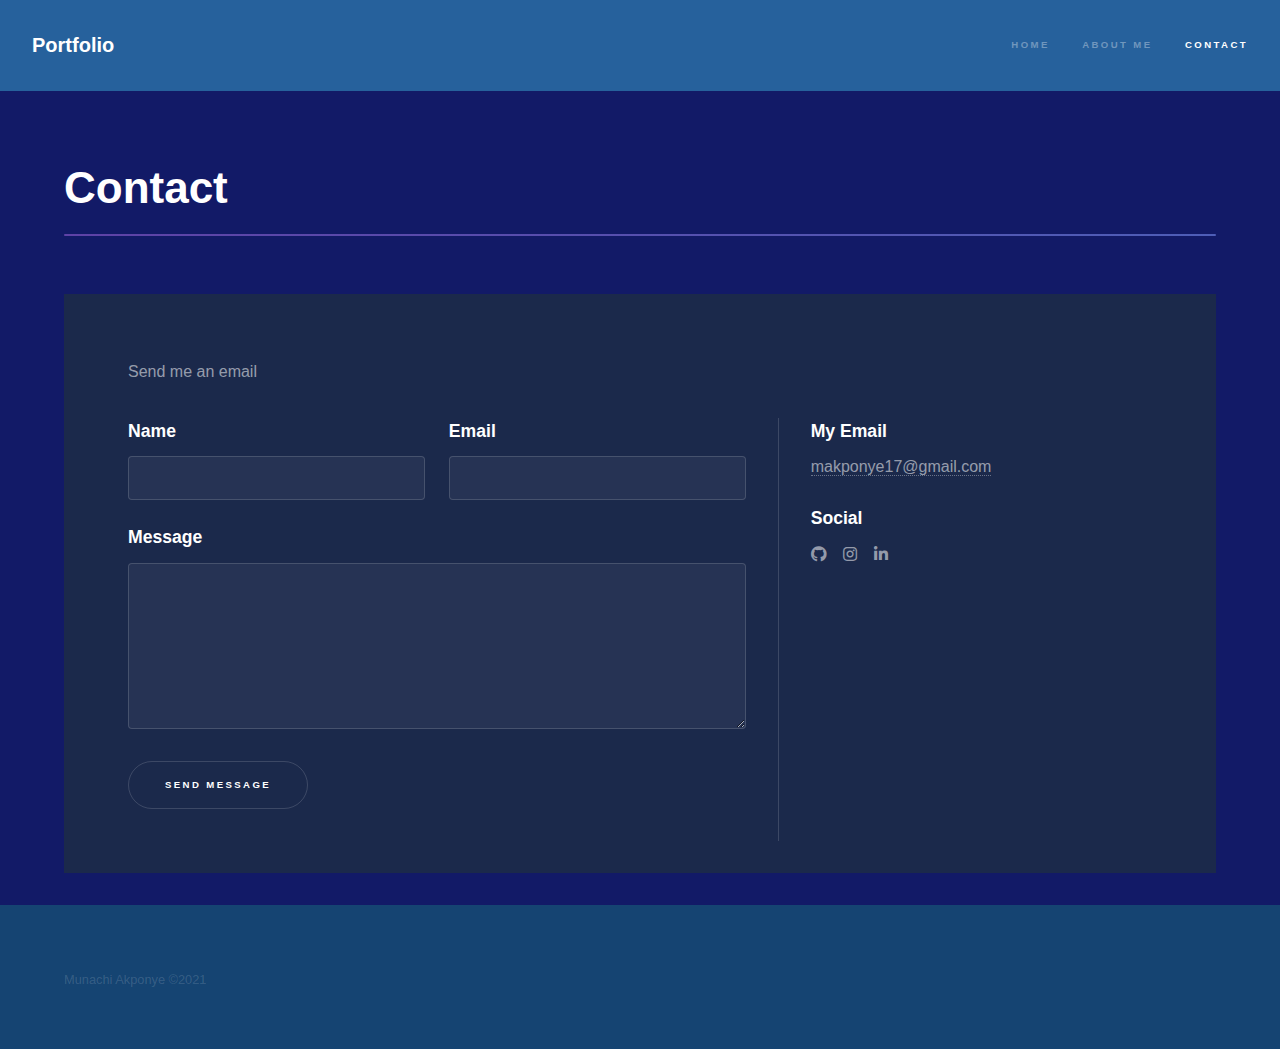
==== docs/elements.html @ e8936834 "Add files via upload" ====
<!DOCTYPE HTML>
<html>
	<head>
		<title>Contact</title>
		<meta charset="utf-8" />
		<meta name="viewport" content="width=device-width, initial-scale=1, user-scalable=no" />
		<link rel="stylesheet" href="assets/css/main.css" />
		<noscript><link rel="stylesheet" href="assets/css/noscript.css" /></noscript>
	</head>
	<body class="is-preload">

		<!-- Header -->
			<header id="header">
				<a href="index.html" class="title">Portfolio</a>
				<nav>
					<ul>
						<li><a href="index.html">Home</a></li>
						<li><a href="generic.html">About Me</a></li>
						<li><a href="elements.html"  class="active">Contact</a></li>
					</ul>
				</nav>
			</header>

		<!-- Wrapper -->
			<div id="wrapper">

				<!-- Main -->
					<section id="main" class="wrapper">
						<div class="inner">
							<h1 class="major">Contact</h1>

							<section id="three" class="wrapper style1 fade-up">
								<div class="inner">
									<p>Send me an email</p>
									<div class="split style1">
										<section>
											<form method="POST" action="https://formspree.io/f/myylwggd">
												<div class="fields">
													<div class="field half">
														<label for="name">Name</label>
														<input type="text" name="user_name" id="name" />
													</div>
													<div class="field half">
														<label for="email">Email</label>
														<input type="email" name="_replyto" id="email" />
													</div>
													<div class="field">
														<label for="message">Message</label>
														<textarea name="message" id="message" rows="5"></textarea>
													</div>
												</div>
												<ul class="actions">
													<li><a href="" class="button submit">Send Message</a></li>
												</ul>
												<input type="hidden" name="_next" value="/thank-you" />
											</form>
										</section>
										<section>
											<ul class="contact">
												<li>
													<h3>My Email</h3>
													<a href="mailto:makponye17@gmail.com">makponye17@gmail.com</a>
												</li>
												<li>
													<h3>Social</h3>
													<ul class="icons">
														<li><a href="https://github.com/Munachobizness" class="icon brands fa-github"><span class="label">GitHub</span></a></li>
														<li><a href="https://www.instagram.com/munachobizness/" class="icon brands fa-instagram"><span class="label">Instagram</span></a></li>
														<li><a href="https://www.linkedin.com/in/munachi-akponye/" class="icon brands fa-linkedin-in"><span class="label">LinkedIn</span></a></li>
													</ul>
												</li>
											</ul>
										</section>
									</div>
								</div>
							</section>
						</div>
					</section>

			</div>

		<!-- Footer -->
			<footer id="footer" class="wrapper alt">
				<div class="inner">
					<ul class="menu">
						<li>Munachi Akponye &copy;2021</li>
					</ul>
				</div>
			</footer>

		<!-- Scripts -->
			<script src="assets/js/jquery.min.js"></script>
			<script src="assets/js/jquery.scrollex.min.js"></script>
			<script src="assets/js/jquery.scrolly.min.js"></script>
			<script src="assets/js/browser.min.js"></script>
			<script src="assets/js/breakpoints.min.js"></script>
			<script src="assets/js/util.js"></script>
			<script src="assets/js/main.js"></script>

	</body>
</html>
---- docs/assets/css/main.css ----
@import url(fontawesome-all.min.css);


html, body, div, span, applet, object,
iframe, h1, h2, h3, h4, h5, h6, p, blockquote,
pre, a, abbr, acronym, address, big, cite,
code, del, dfn, em, img, ins, kbd, q, s, samp,
small, strike, strong, sub, sup, tt, var, b,
u, i, center, dl, dt, dd, ol, ul, li, fieldset,
form, label, legend, table, caption, tbody,
tfoot, thead, tr, th, td, article, aside,
canvas, details, embed, figure, figcaption,
footer, header, hgroup, menu, nav, output, ruby,
section, summary, time, mark, audio, video {
	margin: 0;
	padding: 0;
	border: 0;
	font-size: 100%;
	font: inherit;
	vertical-align: baseline;}

article, aside, details, figcaption, figure,
footer, header, hgroup, menu, nav, section {
	display: block;}

body {
	line-height: 1;
}

ol, ul {
	list-style: none;
}

blockquote, q {
	quotes: none;
}

	blockquote:before, blockquote:after, q:before, q:after {
		content: '';
		content: none;
	}

table {
	border-collapse: collapse;
	border-spacing: 0;
}

body {
	-webkit-text-size-adjust: none;
}

mark {
	background-color: transparent;
	color: inherit;
}

input::-moz-focus-inner {
	border: 0;
	padding: 0;
}

input, select, textarea {
	-moz-appearance: none;
	-webkit-appearance: none;
	-ms-appearance: none;
	appearance: none;
}

/* Basic */

	@-ms-viewport {
		width: device-width;
	}

	body {
		-ms-overflow-style: scrollbar;
	}

	@media screen and (max-width: 480px) {

		html, body {
			min-width: 320px;
		}

	}

	html {
		box-sizing: border-box;
	}

	*, *:before, *:after {
		box-sizing: inherit;
	}

	body {
		background: #121a67;
	}

		body.is-preload *, body.is-preload *:before, body.is-preload *:after {
			-moz-animation: none !important;
			-webkit-animation: none !important;
			-ms-animation: none !important;
			animation: none !important;
			-moz-transition: none !important;
			-webkit-transition: none !important;
			-ms-transition: none !important;
			transition: none !important;
		}

/* Type */

	body, input, select, textarea {
		color: rgba(255, 255, 255, 0.55);
		font-family: Arial, Helvetica, sans-serif;
		font-size: 16.5pt;
		font-weight: normal;
		line-height: 1.75;
	}

		@media screen and (max-width: 1680px) {

			body, input, select, textarea {
				font-size: 13pt;
			}

		}

		@media screen and (max-width: 1280px) {

			body, input, select, textarea {
				font-size: 12pt;
			}

		}

		@media screen and (max-width: 360px) {

			body, input, select, textarea {
				font-size: 11pt;
			}

		}

	a {
		-moz-transition: color 0.2s ease, border-bottom-color 0.2s ease;
		-webkit-transition: color 0.2s ease, border-bottom-color 0.2s ease;
		-ms-transition: color 0.2s ease, border-bottom-color 0.2s ease;
		transition: color 0.2s ease, border-bottom-color 0.2s ease;
		border-bottom: dotted 1px rgba(255, 255, 255, 0.35);
		color: inherit;
		text-decoration: none;
	}

		a:hover {
			border-bottom-color: transparent;
			color: #ffffff;
		}

	strong, b {
		color: #ffffff;
		font-weight: bold;
	}

	em, i {
		font-style: italic;
	}

	p {
		margin: 0 0 2em 0;
	}

	h1, h2, h3, h4, h5, h6 {
		color: #ffffff;
		font-weight: bold;
		line-height: 1.5;
		margin: 0 0 0.5em 0;
	}

		h1 a, h2 a, h3 a, h4 a, h5 a, h6 a {
			color: inherit;
			text-decoration: none;
		}

	h1 {
		font-size: 2.75em;
	}

		h1.major {
			margin: 0 0 1.3em 0;
			position: relative;
			padding-bottom: 0.35em;
		}

			h1.major:after {
				background-image: -moz-linear-gradient(to right, #5e42a6, #4e7fb7);
				background-image: -webkit-linear-gradient(to right, #5e42a6, #b74e91);
				background-image: -ms-linear-gradient(to right, #5e42a6, #b74e91);
				background-image: linear-gradient(to right, #5e42a6, #4e5eb7);
				-moz-transition: max-width 0.2s ease;
				-webkit-transition: max-width 0.2s ease;
				-ms-transition: max-width 0.2s ease;
				transition: max-width 0.2s ease;
				border-radius: 0.2em;
				bottom: 0;
				content: '';
				height: 0.05em;
				position: absolute;
				right: 0;
				width: 100%;
			}

	h2 {
		font-size: 1.75em;
	}

	h3 {
		font-size: 1.1em;
	}

	h4 {
		font-size: 1em;
	}

	h5 {
		font-size: 0.8em;
	}

	h6 {
		font-size: 0.6em;
	}

	@media screen and (max-width: 736px) {

		h1 {
			font-size: 2em;
		}

		h2 {
			font-size: 1.25em;
		}

		h3 {
			font-size: 1em;
		}

		h4 {
			font-size: 0.8em;
		}

		h5 {
			font-size: 0.6em;
		}

		h6 {
			font-size: 0.6em;
		}

	}

	sub {
		font-size: 0.8em;
		position: relative;
		top: 0.5em;
	}

	sup {
		font-size: 0.8em;
		position: relative;
		top: -0.5em;
	}

	blockquote {
		border-left: solid 4px rgba(255, 255, 255, 0.15);
		font-style: italic;
		margin: 0 0 2em 0;
		padding: 0.5em 0 0.5em 2em;
	}

	code {
		background: rgba(255, 255, 255, 0.05);
		border-radius: 0.25em;
		border: solid 1px rgba(255, 255, 255, 0.15);
		font-family: "Courier New", monospace;
		font-size: 0.9em;
		margin: 0 0.25em;
		padding: 0.25em 0.65em;
	}

	pre {
		-webkit-overflow-scrolling: touch;
		font-family: "Courier New", monospace;
		font-size: 0.9em;
		margin: 0 0 2em 0;
	}

		pre code {
			display: block;
			line-height: 1.75em;
			padding: 1em 1.5em;
			overflow-x: auto;
		}

	hr {
		border: 0;
		border-bottom: solid 1px rgba(255, 255, 255, 0.15);
		margin: 2em 0;
	}

		hr.major {
			margin: 3em 0;
		}

	.align-left {
		text-align: left;
	}

	.align-center {
		text-align: center;
	}

	.align-right {
		text-align: right;
	}

/* Row */

	.row {
		display: flex;
		flex-wrap: wrap;
		box-sizing: border-box;
		align-items: stretch;
	}

		.row > * {
			box-sizing: border-box;
		}

		.row.gtr-uniform > * > :last-child {
			margin-bottom: 0;
		}

		.row.aln-left {
			justify-content: flex-start;
		}

		.row.aln-center {
			justify-content: center;
		}

		.row.aln-right {
			justify-content: flex-end;
		}

		.row.aln-top {
			align-items: flex-start;
		}

		.row.aln-middle {
			align-items: center;
		}

		.row.aln-bottom {
			align-items: flex-end;
		}

		.row > .imp {
			order: -1;
		}

		.row > .col-1 {
			width: 8.33333%;
		}

		.row > .off-1 {
			margin-left: 8.33333%;
		}

		.row > .col-2 {
			width: 16.66667%;
		}

		.row > .off-2 {
			margin-left: 16.66667%;
		}

		.row > .col-3 {
			width: 25%;
		}

		.row > .off-3 {
			margin-left: 25%;
		}

		.row > .col-4 {
			width: 33.33333%;
		}

		.row > .off-4 {
			margin-left: 33.33333%;
		}

		.row > .col-5 {
			width: 41.66667%;
		}

		.row > .off-5 {
			margin-left: 41.66667%;
		}

		.row > .col-6 {
			width: 50%;
		}

		.row > .off-6 {
			margin-left: 50%;
		}

		.row > .col-7 {
			width: 58.33333%;
		}

		.row > .off-7 {
			margin-left: 58.33333%;
		}

		.row > .col-8 {
			width: 66.66667%;
		}

		.row > .off-8 {
			margin-left: 66.66667%;
		}

		.row > .col-9 {
			width: 75%;
		}

		.row > .off-9 {
			margin-left: 75%;
		}

		.row > .col-10 {
			width: 83.33333%;
		}

		.row > .off-10 {
			margin-left: 83.33333%;
		}

		.row > .col-11 {
			width: 91.66667%;
		}

		.row > .off-11 {
			margin-left: 91.66667%;
		}

		.row > .col-12 {
			width: 100%;
		}

		.row > .off-12 {
			margin-left: 100%;
		}

		.row.gtr-0 {
			margin-top: 0;
			margin-left: 0em;
		}

			.row.gtr-0 > * {
				padding: 0 0 0 0em;
			}

			.row.gtr-0.gtr-uniform {
				margin-top: 0em;
			}

				.row.gtr-0.gtr-uniform > * {
					padding-top: 0em;
				}

		.row.gtr-25 {
			margin-top: 0;
			margin-left: -0.375em;
		}

			.row.gtr-25 > * {
				padding: 0 0 0 0.375em;
			}

			.row.gtr-25.gtr-uniform {
				margin-top: -0.375em;
			}

				.row.gtr-25.gtr-uniform > * {
					padding-top: 0.375em;
				}

		.row.gtr-50 {
			margin-top: 0;
			margin-left: -0.75em;
		}

			.row.gtr-50 > * {
				padding: 0 0 0 0.75em;
			}

			.row.gtr-50.gtr-uniform {
				margin-top: -0.75em;
			}

				.row.gtr-50.gtr-uniform > * {
					padding-top: 0.75em;
				}

		.row {
			margin-top: 0;
			margin-left: -1.5em;
		}

			.row > * {
				padding: 0 0 0 1.5em;
			}

			.row.gtr-uniform {
				margin-top: -1.5em;
			}

				.row.gtr-uniform > * {
					padding-top: 1.5em;
				}

		.row.gtr-150 {
			margin-top: 0;
			margin-left: -2.25em;
		}

			.row.gtr-150 > * {
				padding: 0 0 0 2.25em;
			}

			.row.gtr-150.gtr-uniform {
				margin-top: -2.25em;
			}

				.row.gtr-150.gtr-uniform > * {
					padding-top: 2.25em;
				}

		.row.gtr-200 {
			margin-top: 0;
			margin-left: -3em;
		}

			.row.gtr-200 > * {
				padding: 0 0 0 3em;
			}

			.row.gtr-200.gtr-uniform {
				margin-top: -3em;
			}

				.row.gtr-200.gtr-uniform > * {
					padding-top: 3em;
				}

		@media screen and (max-width: 1680px) {

			.row {
				display: flex;
				flex-wrap: wrap;
				box-sizing: border-box;
				align-items: stretch;
			}

				.row > * {
					box-sizing: border-box;
				}

				.row.gtr-uniform > * > :last-child {
					margin-bottom: 0;
				}

				.row.aln-left {
					justify-content: flex-start;
				}

				.row.aln-center {
					justify-content: center;
				}

				.row.aln-right {
					justify-content: flex-end;
				}

				.row.aln-top {
					align-items: flex-start;
				}

				.row.aln-middle {
					align-items: center;
				}

				.row.aln-bottom {
					align-items: flex-end;
				}

				.row > .imp-xlarge {
					order: -1;
				}

				.row > .col-1-xlarge {
					width: 8.33333%;
				}

				.row > .off-1-xlarge {
					margin-left: 8.33333%;
				}

				.row > .col-2-xlarge {
					width: 16.66667%;
				}

				.row > .off-2-xlarge {
					margin-left: 16.66667%;
				}

				.row > .col-3-xlarge {
					width: 25%;
				}

				.row > .off-3-xlarge {
					margin-left: 25%;
				}

				.row > .col-4-xlarge {
					width: 33.33333%;
				}

				.row > .off-4-xlarge {
					margin-left: 33.33333%;
				}

				.row > .col-5-xlarge {
					width: 41.66667%;
				}

				.row > .off-5-xlarge {
					margin-left: 41.66667%;
				}

				.row > .col-6-xlarge {
					width: 50%;
				}

				.row > .off-6-xlarge {
					margin-left: 50%;
				}

				.row > .col-7-xlarge {
					width: 58.33333%;
				}

				.row > .off-7-xlarge {
					margin-left: 58.33333%;
				}

				.row > .col-8-xlarge {
					width: 66.66667%;
				}

				.row > .off-8-xlarge {
					margin-left: 66.66667%;
				}

				.row > .col-9-xlarge {
					width: 75%;
				}

				.row > .off-9-xlarge {
					margin-left: 75%;
				}

				.row > .col-10-xlarge {
					width: 83.33333%;
				}

				.row > .off-10-xlarge {
					margin-left: 83.33333%;
				}

				.row > .col-11-xlarge {
					width: 91.66667%;
				}

				.row > .off-11-xlarge {
					margin-left: 91.66667%;
				}

				.row > .col-12-xlarge {
					width: 100%;
				}

				.row > .off-12-xlarge {
					margin-left: 100%;
				}

				.row.gtr-0 {
					margin-top: 0;
					margin-left: 0em;
				}

					.row.gtr-0 > * {
						padding: 0 0 0 0em;
					}

					.row.gtr-0.gtr-uniform {
						margin-top: 0em;
					}

						.row.gtr-0.gtr-uniform > * {
							padding-top: 0em;
						}

				.row.gtr-25 {
					margin-top: 0;
					margin-left: -0.375em;
				}

					.row.gtr-25 > * {
						padding: 0 0 0 0.375em;
					}

					.row.gtr-25.gtr-uniform {
						margin-top: -0.375em;
					}

						.row.gtr-25.gtr-uniform > * {
							padding-top: 0.375em;
						}

				.row.gtr-50 {
					margin-top: 0;
					margin-left: -0.75em;
				}

					.row.gtr-50 > * {
						padding: 0 0 0 0.75em;
					}

					.row.gtr-50.gtr-uniform {
						margin-top: -0.75em;
					}

						.row.gtr-50.gtr-uniform > * {
							padding-top: 0.75em;
						}

				.row {
					margin-top: 0;
					margin-left: -1.5em;
				}

					.row > * {
						padding: 0 0 0 1.5em;
					}

					.row.gtr-uniform {
						margin-top: -1.5em;
					}

						.row.gtr-uniform > * {
							padding-top: 1.5em;
						}

				.row.gtr-150 {
					margin-top: 0;
					margin-left: -2.25em;
				}

					.row.gtr-150 > * {
						padding: 0 0 0 2.25em;
					}

					.row.gtr-150.gtr-uniform {
						margin-top: -2.25em;
					}

						.row.gtr-150.gtr-uniform > * {
							padding-top: 2.25em;
						}

				.row.gtr-200 {
					margin-top: 0;
					margin-left: -3em;
				}

					.row.gtr-200 > * {
						padding: 0 0 0 3em;
					}

					.row.gtr-200.gtr-uniform {
						margin-top: -3em;
					}

						.row.gtr-200.gtr-uniform > * {
							padding-top: 3em;
						}

		}

		@media screen and (max-width: 1280px) {

			.row {
				display: flex;
				flex-wrap: wrap;
				box-sizing: border-box;
				align-items: stretch;
			}

				.row > * {
					box-sizing: border-box;
				}

				.row.gtr-uniform > * > :last-child {
					margin-bottom: 0;
				}

				.row.aln-left {
					justify-content: flex-start;
				}

				.row.aln-center {
					justify-content: center;
				}

				.row.aln-right {
					justify-content: flex-end;
				}

				.row.aln-top {
					align-items: flex-start;
				}

				.row.aln-middle {
					align-items: center;
				}

				.row.aln-bottom {
					align-items: flex-end;
				}

				.row > .imp-large {
					order: -1;
				}

				.row > .col-1-large {
					width: 8.33333%;
				}

				.row > .off-1-large {
					margin-left: 8.33333%;
				}

				.row > .col-2-large {
					width: 16.66667%;
				}

				.row > .off-2-large {
					margin-left: 16.66667%;
				}

				.row > .col-3-large {
					width: 25%;
				}

				.row > .off-3-large {
					margin-left: 25%;
				}

				.row > .col-4-large {
					width: 33.33333%;
				}

				.row > .off-4-large {
					margin-left: 33.33333%;
				}

				.row > .col-5-large {
					width: 41.66667%;
				}

				.row > .off-5-large {
					margin-left: 41.66667%;
				}

				.row > .col-6-large {
					width: 50%;
				}

				.row > .off-6-large {
					margin-left: 50%;
				}

				.row > .col-7-large {
					width: 58.33333%;
				}

				.row > .off-7-large {
					margin-left: 58.33333%;
				}

				.row > .col-8-large {
					width: 66.66667%;
				}

				.row > .off-8-large {
					margin-left: 66.66667%;
				}

				.row > .col-9-large {
					width: 75%;
				}

				.row > .off-9-large {
					margin-left: 75%;
				}

				.row > .col-10-large {
					width: 83.33333%;
				}

				.row > .off-10-large {
					margin-left: 83.33333%;
				}

				.row > .col-11-large {
					width: 91.66667%;
				}

				.row > .off-11-large {
					margin-left: 91.66667%;
				}

				.row > .col-12-large {
					width: 100%;
				}

				.row > .off-12-large {
					margin-left: 100%;
				}

				.row.gtr-0 {
					margin-top: 0;
					margin-left: 0em;
				}

					.row.gtr-0 > * {
						padding: 0 0 0 0em;
					}

					.row.gtr-0.gtr-uniform {
						margin-top: 0em;
					}

						.row.gtr-0.gtr-uniform > * {
							padding-top: 0em;
						}

				.row.gtr-25 {
					margin-top: 0;
					margin-left: -0.375em;
				}

					.row.gtr-25 > * {
						padding: 0 0 0 0.375em;
					}

					.row.gtr-25.gtr-uniform {
						margin-top: -0.375em;
					}

						.row.gtr-25.gtr-uniform > * {
							padding-top: 0.375em;
						}

				.row.gtr-50 {
					margin-top: 0;
					margin-left: -0.75em;
				}

					.row.gtr-50 > * {
						padding: 0 0 0 0.75em;
					}

					.row.gtr-50.gtr-uniform {
						margin-top: -0.75em;
					}

						.row.gtr-50.gtr-uniform > * {
							padding-top: 0.75em;
						}

				.row {
					margin-top: 0;
					margin-left: -1.5em;
				}

					.row > * {
						padding: 0 0 0 1.5em;
					}

					.row.gtr-uniform {
						margin-top: -1.5em;
					}

						.row.gtr-uniform > * {
							padding-top: 1.5em;
						}

				.row.gtr-150 {
					margin-top: 0;
					margin-left: -2.25em;
				}

					.row.gtr-150 > * {
						padding: 0 0 0 2.25em;
					}

					.row.gtr-150.gtr-uniform {
						margin-top: -2.25em;
					}

						.row.gtr-150.gtr-uniform > * {
							padding-top: 2.25em;
						}

				.row.gtr-200 {
					margin-top: 0;
					margin-left: -3em;
				}

					.row.gtr-200 > * {
						padding: 0 0 0 3em;
					}

					.row.gtr-200.gtr-uniform {
						margin-top: -3em;
					}

						.row.gtr-200.gtr-uniform > * {
							padding-top: 3em;
						}

		}

		@media screen and (max-width: 980px) {

			.row {
				display: flex;
				flex-wrap: wrap;
				box-sizing: border-box;
				align-items: stretch;
			}

				.row > * {
					box-sizing: border-box;
				}

				.row.gtr-uniform > * > :last-child {
					margin-bottom: 0;
				}

				.row.aln-left {
					justify-content: flex-start;
				}

				.row.aln-center {
					justify-content: center;
				}

				.row.aln-right {
					justify-content: flex-end;
				}

				.row.aln-top {
					align-items: flex-start;
				}

				.row.aln-middle {
					align-items: center;
				}

				.row.aln-bottom {
					align-items: flex-end;
				}

				.row > .imp-medium {
					order: -1;
				}

				.row > .col-1-medium {
					width: 8.33333%;
				}

				.row > .off-1-medium {
					margin-left: 8.33333%;
				}

				.row > .col-2-medium {
					width: 16.66667%;
				}

				.row > .off-2-medium {
					margin-left: 16.66667%;
				}

				.row > .col-3-medium {
					width: 25%;
				}

				.row > .off-3-medium {
					margin-left: 25%;
				}

				.row > .col-4-medium {
					width: 33.33333%;
				}

				.row > .off-4-medium {
					margin-left: 33.33333%;
				}

				.row > .col-5-medium {
					width: 41.66667%;
				}

				.row > .off-5-medium {
					margin-left: 41.66667%;
				}

				.row > .col-6-medium {
					width: 50%;
				}

				.row > .off-6-medium {
					margin-left: 50%;
				}

				.row > .col-7-medium {
					width: 58.33333%;
				}

				.row > .off-7-medium {
					margin-left: 58.33333%;
				}

				.row > .col-8-medium {
					width: 66.66667%;
				}

				.row > .off-8-medium {
					margin-left: 66.66667%;
				}

				.row > .col-9-medium {
					width: 75%;
				}

				.row > .off-9-medium {
					margin-left: 75%;
				}

				.row > .col-10-medium {
					width: 83.33333%;
				}

				.row > .off-10-medium {
					margin-left: 83.33333%;
				}

				.row > .col-11-medium {
					width: 91.66667%;
				}

				.row > .off-11-medium {
					margin-left: 91.66667%;
				}

				.row > .col-12-medium {
					width: 100%;
				}

				.row > .off-12-medium {
					margin-left: 100%;
				}

				.row.gtr-0 {
					margin-top: 0;
					margin-left: 0em;
				}

					.row.gtr-0 > * {
						padding: 0 0 0 0em;
					}

					.row.gtr-0.gtr-uniform {
						margin-top: 0em;
					}

						.row.gtr-0.gtr-uniform > * {
							padding-top: 0em;
						}

				.row.gtr-25 {
					margin-top: 0;
					margin-left: -0.375em;
				}

					.row.gtr-25 > * {
						padding: 0 0 0 0.375em;
					}

					.row.gtr-25.gtr-uniform {
						margin-top: -0.375em;
					}

						.row.gtr-25.gtr-uniform > * {
							padding-top: 0.375em;
						}

				.row.gtr-50 {
					margin-top: 0;
					margin-left: -0.75em;
				}

					.row.gtr-50 > * {
						padding: 0 0 0 0.75em;
					}

					.row.gtr-50.gtr-uniform {
						margin-top: -0.75em;
					}

						.row.gtr-50.gtr-uniform > * {
							padding-top: 0.75em;
						}

				.row {
					margin-top: 0;
					margin-left: -1.5em;
				}

					.row > * {
						padding: 0 0 0 1.5em;
					}

					.row.gtr-uniform {
						margin-top: -1.5em;
					}

						.row.gtr-uniform > * {
							padding-top: 1.5em;
						}

				.row.gtr-150 {
					margin-top: 0;
					margin-left: -2.25em;
				}

					.row.gtr-150 > * {
						padding: 0 0 0 2.25em;
					}

					.row.gtr-150.gtr-uniform {
						margin-top: -2.25em;
					}

						.row.gtr-150.gtr-uniform > * {
							padding-top: 2.25em;
						}

				.row.gtr-200 {
					margin-top: 0;
					margin-left: -3em;
				}

					.row.gtr-200 > * {
						padding: 0 0 0 3em;
					}

					.row.gtr-200.gtr-uniform {
						margin-top: -3em;
					}

						.row.gtr-200.gtr-uniform > * {
							padding-top: 3em;
						}

		}

		@media screen and (max-width: 736px) {

			.row {
				display: flex;
				flex-wrap: wrap;
				box-sizing: border-box;
				align-items: stretch;
			}

				.row > * {
					box-sizing: border-box;
				}

				.row.gtr-uniform > * > :last-child {
					margin-bottom: 0;
				}

				.row.aln-left {
					justify-content: flex-start;
				}

				.row.aln-center {
					justify-content: center;
				}

				.row.aln-right {
					justify-content: flex-end;
				}

				.row.aln-top {
					align-items: flex-start;
				}

				.row.aln-middle {
					align-items: center;
				}

				.row.aln-bottom {
					align-items: flex-end;
				}

				.row > .imp-small {
					order: -1;
				}

				.row > .col-1-small {
					width: 8.33333%;
				}

				.row > .off-1-small {
					margin-left: 8.33333%;
				}

				.row > .col-2-small {
					width: 16.66667%;
				}

				.row > .off-2-small {
					margin-left: 16.66667%;
				}

				.row > .col-3-small {
					width: 25%;
				}

				.row > .off-3-small {
					margin-left: 25%;
				}

				.row > .col-4-small {
					width: 33.33333%;
				}

				.row > .off-4-small {
					margin-left: 33.33333%;
				}

				.row > .col-5-small {
					width: 41.66667%;
				}

				.row > .off-5-small {
					margin-left: 41.66667%;
				}

				.row > .col-6-small {
					width: 50%;
				}

				.row > .off-6-small {
					margin-left: 50%;
				}

				.row > .col-7-small {
					width: 58.33333%;
				}

				.row > .off-7-small {
					margin-left: 58.33333%;
				}

				.row > .col-8-small {
					width: 66.66667%;
				}

				.row > .off-8-small {
					margin-left: 66.66667%;
				}

				.row > .col-9-small {
					width: 75%;
				}

				.row > .off-9-small {
					margin-left: 75%;
				}

				.row > .col-10-small {
					width: 83.33333%;
				}

				.row > .off-10-small {
					margin-left: 83.33333%;
				}

				.row > .col-11-small {
					width: 91.66667%;
				}

				.row > .off-11-small {
					margin-left: 91.66667%;
				}

				.row > .col-12-small {
					width: 100%;
				}

				.row > .off-12-small {
					margin-left: 100%;
				}

				.row.gtr-0 {
					margin-top: 0;
					margin-left: 0em;
				}

					.row.gtr-0 > * {
						padding: 0 0 0 0em;
					}

					.row.gtr-0.gtr-uniform {
						margin-top: 0em;
					}

						.row.gtr-0.gtr-uniform > * {
							padding-top: 0em;
						}

				.row.gtr-25 {
					margin-top: 0;
					margin-left: -0.375em;
				}

					.row.gtr-25 > * {
						padding: 0 0 0 0.375em;
					}

					.row.gtr-25.gtr-uniform {
						margin-top: -0.375em;
					}

						.row.gtr-25.gtr-uniform > * {
							padding-top: 0.375em;
						}

				.row.gtr-50 {
					margin-top: 0;
					margin-left: -0.75em;
				}

					.row.gtr-50 > * {
						padding: 0 0 0 0.75em;
					}

					.row.gtr-50.gtr-uniform {
						margin-top: -0.75em;
					}

						.row.gtr-50.gtr-uniform > * {
							padding-top: 0.75em;
						}

				.row {
					margin-top: 0;
					margin-left: -1.5em;
				}

					.row > * {
						padding: 0 0 0 1.5em;
					}

					.row.gtr-uniform {
						margin-top: -1.5em;
					}

						.row.gtr-uniform > * {
							padding-top: 1.5em;
						}

				.row.gtr-150 {
					margin-top: 0;
					margin-left: -2.25em;
				}

					.row.gtr-150 > * {
						padding: 0 0 0 2.25em;
					}

					.row.gtr-150.gtr-uniform {
						margin-top: -2.25em;
					}

						.row.gtr-150.gtr-uniform > * {
							padding-top: 2.25em;
						}

				.row.gtr-200 {
					margin-top: 0;
					margin-left: -3em;
				}

					.row.gtr-200 > * {
						padding: 0 0 0 3em;
					}

					.row.gtr-200.gtr-uniform {
						margin-top: -3em;
					}

						.row.gtr-200.gtr-uniform > * {
							padding-top: 3em;
						}

		}

		@media screen and (max-width: 480px) {

			.row {
				display: flex;
				flex-wrap: wrap;
				box-sizing: border-box;
				align-items: stretch;
			}

				.row > * {
					box-sizing: border-box;
				}

				.row.gtr-uniform > * > :last-child {
					margin-bottom: 0;
				}

				.row.aln-left {
					justify-content: flex-start;
				}

				.row.aln-center {
					justify-content: center;
				}

				.row.aln-right {
					justify-content: flex-end;
				}

				.row.aln-top {
					align-items: flex-start;
				}

				.row.aln-middle {
					align-items: center;
				}

				.row.aln-bottom {
					align-items: flex-end;
				}

				.row > .imp-xsmall {
					order: -1;
				}

				.row > .col-1-xsmall {
					width: 8.33333%;
				}

				.row > .off-1-xsmall {
					margin-left: 8.33333%;
				}

				.row > .col-2-xsmall {
					width: 16.66667%;
				}

				.row > .off-2-xsmall {
					margin-left: 16.66667%;
				}

				.row > .col-3-xsmall {
					width: 25%;
				}

				.row > .off-3-xsmall {
					margin-left: 25%;
				}

				.row > .col-4-xsmall {
					width: 33.33333%;
				}

				.row > .off-4-xsmall {
					margin-left: 33.33333%;
				}

				.row > .col-5-xsmall {
					width: 41.66667%;
				}

				.row > .off-5-xsmall {
					margin-left: 41.66667%;
				}

				.row > .col-6-xsmall {
					width: 50%;
				}

				.row > .off-6-xsmall {
					margin-left: 50%;
				}

				.row > .col-7-xsmall {
					width: 58.33333%;
				}

				.row > .off-7-xsmall {
					margin-left: 58.33333%;
				}

				.row > .col-8-xsmall {
					width: 66.66667%;
				}

				.row > .off-8-xsmall {
					margin-left: 66.66667%;
				}

				.row > .col-9-xsmall {
					width: 75%;
				}

				.row > .off-9-xsmall {
					margin-left: 75%;
				}

				.row > .col-10-xsmall {
					width: 83.33333%;
				}

				.row > .off-10-xsmall {
					margin-left: 83.33333%;
				}

				.row > .col-11-xsmall {
					width: 91.66667%;
				}

				.row > .off-11-xsmall {
					margin-left: 91.66667%;
				}

				.row > .col-12-xsmall {
					width: 100%;
				}

				.row > .off-12-xsmall {
					margin-left: 100%;
				}

				.row.gtr-0 {
					margin-top: 0;
					margin-left: 0em;
				}

					.row.gtr-0 > * {
						padding: 0 0 0 0em;
					}

					.row.gtr-0.gtr-uniform {
						margin-top: 0em;
					}

						.row.gtr-0.gtr-uniform > * {
							padding-top: 0em;
						}

				.row.gtr-25 {
					margin-top: 0;
					margin-left: -0.375em;
				}

					.row.gtr-25 > * {
						padding: 0 0 0 0.375em;
					}

					.row.gtr-25.gtr-uniform {
						margin-top: -0.375em;
					}

						.row.gtr-25.gtr-uniform > * {
							padding-top: 0.375em;
						}

				.row.gtr-50 {
					margin-top: 0;
					margin-left: -0.75em;
				}

					.row.gtr-50 > * {
						padding: 0 0 0 0.75em;
					}

					.row.gtr-50.gtr-uniform {
						margin-top: -0.75em;
					}

						.row.gtr-50.gtr-uniform > * {
							padding-top: 0.75em;
						}

				.row {
					margin-top: 0;
					margin-left: -1.5em;
				}

					.row > * {
						padding: 0 0 0 1.5em;
					}

					.row.gtr-uniform {
						margin-top: -1.5em;
					}

						.row.gtr-uniform > * {
							padding-top: 1.5em;
						}

				.row.gtr-150 {
					margin-top: 0;
					margin-left: -2.25em;
				}

					.row.gtr-150 > * {
						padding: 0 0 0 2.25em;
					}

					.row.gtr-150.gtr-uniform {
						margin-top: -2.25em;
					}

						.row.gtr-150.gtr-uniform > * {
							padding-top: 2.25em;
						}

				.row.gtr-200 {
					margin-top: 0;
					margin-left: -3em;
				}

					.row.gtr-200 > * {
						padding: 0 0 0 3em;
					}

					.row.gtr-200.gtr-uniform {
						margin-top: -3em;
					}

						.row.gtr-200.gtr-uniform > * {
							padding-top: 3em;
						}

		}

/* Box */

	.box {
		border-radius: 0.25em;
		border: solid 1px rgba(255, 255, 255, 0.15);
		margin-bottom: 2em;
		padding: 1.5em;
	}

		.box > :last-child,
		.box > :last-child > :last-child,
		.box > :last-child > :last-child > :last-child {
			margin-bottom: 0;
		}

		.box.alt {
			border: 0;
			border-radius: 0;
			padding: 0;
		}

/* Button */

	input[type="submit"],
	input[type="reset"],
	input[type="button"],
	button,
	.button {
		-moz-appearance: none;
		-webkit-appearance: none;
		-ms-appearance: none;
		appearance: none;
		-moz-transition: border-color 0.2s ease;
		-webkit-transition: border-color 0.2s ease;
		-ms-transition: border-color 0.2s ease;
		transition: border-color 0.2s ease;
		background-color: transparent;
		border: solid 1px !important;
		border-color: rgba(255, 255, 255, 0.15) !important;
		border-radius: 3em;
		color: #ffffff !important;
		cursor: pointer;
		display: inline-block;
		font-size: 0.6em;
		font-weight: bold;
		height: calc(4.75em + 2px);
		letter-spacing: 0.25em;
		line-height: 4.75em;
		outline: 0;
		padding: 0 3.75em;
		position: relative;
		text-align: center;
		text-decoration: none;
		text-transform: uppercase;
		white-space: nowrap;
	}

		input[type="submit"]:after,
		input[type="reset"]:after,
		input[type="button"]:after,
		button:after,
		.button:after {
			-moz-transform: scale(0.25);
			-webkit-transform: scale(0.25);
			-ms-transform: scale(0.25);
			transform: scale(0.25);
			pointer-events: none;
			-moz-transition: opacity 0.2s ease, -moz-transform 0.2s ease;
			-webkit-transition: opacity 0.2s ease, -webkit-transform 0.2s ease;
			-ms-transition: opacity 0.2s ease, -ms-transform 0.2s ease;
			transition: opacity 0.2s ease, transform 0.2s ease;
			background: #ffffff;
			border-radius: 3em;
			content: '';
			height: 100%;
			left: 0;
			opacity: 0;
			position: absolute;
			top: 0;
			width: 100%;
		}

		input[type="submit"].icon:before,
		input[type="reset"].icon:before,
		input[type="button"].icon:before,
		button.icon:before,
		.button.icon:before {
			margin-right: 0.75em;
		}

		input[type="submit"].fit,
		input[type="reset"].fit,
		input[type="button"].fit,
		button.fit,
		.button.fit {
			width: 100%;
		}

		input[type="submit"].small,
		input[type="reset"].small,
		input[type="button"].small,
		button.small,
		.button.small {
			font-size: 0.4em;
		}

		input[type="submit"].large,
		input[type="reset"].large,
		input[type="button"].large,
		button.large,
		.button.large {
			font-size: 0.8em;
		}

		input[type="submit"].primary,
		input[type="reset"].primary,
		input[type="button"].primary,
		button.primary,
		.button.primary {
			background-color: #ffffff;
			color: #312450 !important;
		}

			input[type="submit"].primary:after,
			input[type="reset"].primary:after,
			input[type="button"].primary:after,
			button.primary:after,
			.button.primary:after {
				display: none;
			}

		input[type="submit"].disabled, input[type="submit"]:disabled,
		input[type="reset"].disabled,
		input[type="reset"]:disabled,
		input[type="button"].disabled,
		input[type="button"]:disabled,
		button.disabled,
		button:disabled,
		.button.disabled,
		.button:disabled {
			cursor: default;
			opacity: 0.5;
			pointer-events: none;
		}

		input[type="submit"]:hover,
		input[type="reset"]:hover,
		input[type="button"]:hover,
		button:hover,
		.button:hover {
			border-color: rgba(255, 255, 255, 0.55) !important;
		}

			input[type="submit"]:hover:after,
			input[type="reset"]:hover:after,
			input[type="button"]:hover:after,
			button:hover:after,
			.button:hover:after {
				opacity: 0.05;
				-moz-transform: scale(1);
				-webkit-transform: scale(1);
				-ms-transform: scale(1);
				transform: scale(1);
			}

			input[type="submit"]:hover:active,
			input[type="reset"]:hover:active,
			input[type="button"]:hover:active,
			button:hover:active,
			.button:hover:active {
				border-color: #ffffff !important;
			}

				input[type="submit"]:hover:active:after,
				input[type="reset"]:hover:active:after,
				input[type="button"]:hover:active:after,
				button:hover:active:after,
				.button:hover:active:after {
					opacity: 0.1;
				}

/* Features */

	.features {
		display: -moz-flex;
		display: -webkit-flex;
		display: -ms-flex;
		display: flex;
		-moz-flex-wrap: wrap;
		-webkit-flex-wrap: wrap;
		-ms-flex-wrap: wrap;
		flex-wrap: wrap;
		border-radius: 0.25em;
		border: solid 1px rgba(255, 255, 255, 0.15);
		background: rgba(255, 255, 255, 0.05);
		margin: 0 0 2em 0;
	}

		.features section {
			padding: 3.5em 3em 1em 7em ;
			width: 50%;
			border-top: solid 1px rgba(255, 255, 255, 0.15);
			position: relative;
		}

			.features section:nth-child(-n + 2) {
				border-top-width: 0;
			}

			.features section:nth-child(2n) {
				border-left: solid 1px rgba(255, 255, 255, 0.15);
			}

			.features section .icon {
				-moz-transition: opacity 0.5s ease, -moz-transform 0.5s ease;
				-webkit-transition: opacity 0.5s ease, -webkit-transform 0.5s ease;
				-ms-transition: opacity 0.5s ease, -ms-transform 0.5s ease;
				transition: opacity 0.5s ease, transform 0.5s ease;
				-moz-transition-delay: 1s;
				-webkit-transition-delay: 1s;
				-ms-transition-delay: 1s;
				transition-delay: 1s;
				-moz-transform: scale(1);
				-webkit-transform: scale(1);
				-ms-transform: scale(1);
				transform: scale(1);
				position: absolute;
				left: 3em;
				top: 3em;
				opacity: 1;
			}

			.features section:nth-child(1) .icon {
				-moz-transition-delay: 0.15s;
				-webkit-transition-delay: 0.15s;
				-ms-transition-delay: 0.15s;
				transition-delay: 0.15s;
			}

			.features section:nth-child(2) .icon {
				-moz-transition-delay: 0.3s;
				-webkit-transition-delay: 0.3s;
				-ms-transition-delay: 0.3s;
				transition-delay: 0.3s;
			}

			.features section:nth-child(3) .icon {
				-moz-transition-delay: 0.45s;
				-webkit-transition-delay: 0.45s;
				-ms-transition-delay: 0.45s;
				transition-delay: 0.45s;
			}

			.features section:nth-child(4) .icon {
				-moz-transition-delay: 0.6s;
				-webkit-transition-delay: 0.6s;
				-ms-transition-delay: 0.6s;
				transition-delay: 0.6s;
			}

			.features section:nth-child(5) .icon {
				-moz-transition-delay: 0.75s;
				-webkit-transition-delay: 0.75s;
				-ms-transition-delay: 0.75s;
				transition-delay: 0.75s;
			}

			.features section:nth-child(6) .icon {
				-moz-transition-delay: 0.9s;
				-webkit-transition-delay: 0.9s;
				-ms-transition-delay: 0.9s;
				transition-delay: 0.9s;
			}

			.features section:nth-child(7) .icon {
				-moz-transition-delay: 1.05s;
				-webkit-transition-delay: 1.05s;
				-ms-transition-delay: 1.05s;
				transition-delay: 1.05s;
			}

			.features section:nth-child(8) .icon {
				-moz-transition-delay: 1.2s;
				-webkit-transition-delay: 1.2s;
				-ms-transition-delay: 1.2s;
				transition-delay: 1.2s;
			}

			.features section:nth-child(9) .icon {
				-moz-transition-delay: 1.35s;
				-webkit-transition-delay: 1.35s;
				-ms-transition-delay: 1.35s;
				transition-delay: 1.35s;
			}

			.features section:nth-child(10) .icon {
				-moz-transition-delay: 1.5s;
				-webkit-transition-delay: 1.5s;
				-ms-transition-delay: 1.5s;
				transition-delay: 1.5s;
			}

			.features section:nth-child(11) .icon {
				-moz-transition-delay: 1.65s;
				-webkit-transition-delay: 1.65s;
				-ms-transition-delay: 1.65s;
				transition-delay: 1.65s;
			}

			.features section:nth-child(12) .icon {
				-moz-transition-delay: 1.8s;
				-webkit-transition-delay: 1.8s;
				-ms-transition-delay: 1.8s;
				transition-delay: 1.8s;
			}

			.features section:nth-child(13) .icon {
				-moz-transition-delay: 1.95s;
				-webkit-transition-delay: 1.95s;
				-ms-transition-delay: 1.95s;
				transition-delay: 1.95s;
			}

			.features section:nth-child(14) .icon {
				-moz-transition-delay: 2.1s;
				-webkit-transition-delay: 2.1s;
				-ms-transition-delay: 2.1s;
				transition-delay: 2.1s;
			}

			.features section:nth-child(15) .icon {
				-moz-transition-delay: 2.25s;
				-webkit-transition-delay: 2.25s;
				-ms-transition-delay: 2.25s;
				transition-delay: 2.25s;
			}

			.features section:nth-child(16) .icon {
				-moz-transition-delay: 2.4s;
				-webkit-transition-delay: 2.4s;
				-ms-transition-delay: 2.4s;
				transition-delay: 2.4s;
			}

			.features section:nth-child(17) .icon {
				-moz-transition-delay: 2.55s;
				-webkit-transition-delay: 2.55s;
				-ms-transition-delay: 2.55s;
				transition-delay: 2.55s;
			}

			.features section:nth-child(18) .icon {
				-moz-transition-delay: 2.7s;
				-webkit-transition-delay: 2.7s;
				-ms-transition-delay: 2.7s;
				transition-delay: 2.7s;
			}

			.features section:nth-child(19) .icon {
				-moz-transition-delay: 2.85s;
				-webkit-transition-delay: 2.85s;
				-ms-transition-delay: 2.85s;
				transition-delay: 2.85s;
			}

			.features section:nth-child(20) .icon {
				-moz-transition-delay: 3s;
				-webkit-transition-delay: 3s;
				-ms-transition-delay: 3s;
				transition-delay: 3s;
			}

		.features.inactive section .icon {
			-moz-transform: scale(0.5);
			-webkit-transform: scale(0.5);
			-ms-transform: scale(0.5);
			transform: scale(0.5);
			opacity: 0;
		}

		@media screen and (max-width: 980px) {

			.features {
				display: block;
			}

				.features section {
					border-top-width: 1px !important;
					border-left-width: 0 !important;
					width: 100%;
				}

					.features section:first-child {
						border-top-width: 0 !important;
					}

		}

		@media screen and (max-width: 736px) {

			.features section {
				padding: 2.5em 1.5em 0.1em 5.5em ;
			}

				.features section .icon {
					left: 1.5em;
					top: 2em;
				}

		}

		@media screen and (max-width: 480px) {

			.features section {
				padding: 2em 1.5em 0.1em 1.5em ;
			}

				.features section .icon {
					left: 0;
					position: relative;
					top: 0;
				}

		}

/* Form */

	form {
		margin: 0 0 2em 0;
	}

		form > :last-child {
			margin-bottom: 0;
		}

		form > .fields {
			display: -moz-flex;
			display: -webkit-flex;
			display: -ms-flex;
			display: flex;
			-moz-flex-wrap: wrap;
			-webkit-flex-wrap: wrap;
			-ms-flex-wrap: wrap;
			flex-wrap: wrap;
			width: calc(100% + 3em);
			margin: -1.5em 0 2em -1.5em;
		}

			form > .fields > .field {
				-moz-flex-grow: 0;
				-webkit-flex-grow: 0;
				-ms-flex-grow: 0;
				flex-grow: 0;
				-moz-flex-shrink: 0;
				-webkit-flex-shrink: 0;
				-ms-flex-shrink: 0;
				flex-shrink: 0;
				padding: 1.5em 0 0 1.5em;
				width: calc(100% - 1.5em);
			}

				form > .fields > .field.half {
					width: calc(50% - 0.75em);
				}

				form > .fields > .field.third {
					width: calc(100%/3 - 0.5em);
				}

				form > .fields > .field.quarter {
					width: calc(25% - 0.375em);
				}

		@media screen and (max-width: 480px) {

			form > .fields {
				width: calc(100% + 3em);
				margin: -1.5em 0 2em -1.5em;
			}

				form > .fields > .field {
					padding: 1.5em 0 0 1.5em;
					width: calc(100% - 1.5em);
				}

					form > .fields > .field.half {
						width: calc(100% - 1.5em);
					}

					form > .fields > .field.third {
						width: calc(100% - 1.5em);
					}

					form > .fields > .field.quarter {
						width: calc(100% - 1.5em);
					}

		}

	label {
		color: #ffffff;
		font-weight: bold;
		line-height: 1.5;
		margin: 0 0 0.7em 0;
		display: block;
		font-size: 1.1em;
	}

	input[type="text"],
	input[type="password"],
	input[type="email"],
	input[type="tel"],
	select,
	textarea {
		-moz-appearance: none;
		-webkit-appearance: none;
		-ms-appearance: none;
		appearance: none;
		background: rgba(255, 255, 255, 0.05);
		border-radius: 0.25em;
		border: none;
		border: solid 1px rgba(255, 255, 255, 0.15);
		color: inherit;
		display: block;
		outline: 0;
		padding: 0 1em;
		text-decoration: none;
		width: 100%;
	}

		input[type="text"]:invalid,
		input[type="password"]:invalid,
		input[type="email"]:invalid,
		input[type="tel"]:invalid,
		select:invalid,
		textarea:invalid {
			box-shadow: none;
		}

		input[type="text"]:focus,
		input[type="password"]:focus,
		input[type="email"]:focus,
		input[type="tel"]:focus,
		select:focus,
		textarea:focus {
			border-color: #ffffff;
			box-shadow: 0 0 0 1px #ffffff;
		}

	select {
		background-image: url("data:image/svg+xml;charset=utf8,%3Csvg xmlns='http://www.w3.org/2000/svg' width='40' height='40' preserveAspectRatio='none' viewBox='0 0 40 40'%3E%3Cpath d='M9.4,12.3l10.4,10.4l10.4-10.4c0.2-0.2,0.5-0.4,0.9-0.4c0.3,0,0.6,0.1,0.9,0.4l3.3,3.3c0.2,0.2,0.4,0.5,0.4,0.9 c0,0.4-0.1,0.6-0.4,0.9L20.7,31.9c-0.2,0.2-0.5,0.4-0.9,0.4c-0.3,0-0.6-0.1-0.9-0.4L4.3,17.3c-0.2-0.2-0.4-0.5-0.4-0.9 c0-0.4,0.1-0.6,0.4-0.9l3.3-3.3c0.2-0.2,0.5-0.4,0.9-0.4S9.1,12.1,9.4,12.3z' fill='rgba(255, 255, 255, 0.15)' /%3E%3C/svg%3E");
		background-size: 1.25rem;
		background-repeat: no-repeat;
		background-position: calc(100% - 1rem) center;
		height: 2.75em;
		padding-right: 2.75em;
		text-overflow: ellipsis;
	}

		select option {
			color: #ffffff;
			background: #312450;
		}

		select:focus::-ms-value {
			background-color: transparent;
		}

		select::-ms-expand {
			display: none;
		}

	input[type="text"],
	input[type="password"],
	input[type="email"],
	select {
		height: 2.75em;
	}

	textarea {
		padding: 0.75em 1em;
	}

		body.is-ie textarea {
			min-height: 10em;
		}

	input[type="checkbox"],
	input[type="radio"] {
		-moz-appearance: none;
		-webkit-appearance: none;
		-ms-appearance: none;
		appearance: none;
		display: block;
		float: left;
		margin-right: -2em;
		opacity: 0;
		width: 1em;
		z-index: -1;
	}

		input[type="checkbox"] + label,
		input[type="radio"] + label {
			text-decoration: none;
			color: rgba(255, 255, 255, 0.55);
			cursor: pointer;
			display: inline-block;
			font-size: 1em;
			font-weight: normal;
			padding-left: 2.4em;
			padding-right: 0.75em;
			position: relative;
		}

			input[type="checkbox"] + label:before,
			input[type="radio"] + label:before {
				-moz-osx-font-smoothing: grayscale;
				-webkit-font-smoothing: antialiased;
				display: inline-block;
				font-style: normal;
				font-variant: normal;
				text-rendering: auto;
				line-height: 1;
				text-transform: none !important;
				font-family: 'Font Awesome 5 Free';
				font-weight: 900;
			}

			input[type="checkbox"] + label:before,
			input[type="radio"] + label:before {
				background: rgba(255, 255, 255, 0.05);
				border-radius: 0.25em;
				border: solid 1px rgba(255, 255, 255, 0.15);
				content: '';
				display: inline-block;
				font-size: 0.8em;
				height: 2.0625em;
				left: 0;
				line-height: 2.0625em;
				position: absolute;
				text-align: center;
				top: 0;
				width: 2.0625em;
			}

		input[type="checkbox"]:checked + label:before,
		input[type="radio"]:checked + label:before {
			background: #ffffff;
			border-color: #ffffff;
			color: #b74e91;
			content: '\f00c';
		}

		input[type="checkbox"]:focus + label:before,
		input[type="radio"]:focus + label:before {
			border-color: #ffffff;
			box-shadow: 0 0 0 1px #ffffff;
		}

	input[type="checkbox"] + label:before {
		border-radius: 0.25em;
	}

	input[type="radio"] + label:before {
		border-radius: 100%;
	}

	::-webkit-input-placeholder {
		color: rgba(255, 255, 255, 0.35) !important;
		opacity: 1.0;
	}

	:-moz-placeholder {
		color: rgba(255, 255, 255, 0.35) !important;
		opacity: 1.0;
	}

	::-moz-placeholder {
		color: rgba(255, 255, 255, 0.35) !important;
		opacity: 1.0;
	}

	:-ms-input-placeholder {
		color: rgba(255, 255, 255, 0.35) !important;
		opacity: 1.0;
	}

/* Icon */

	.icon {
		text-decoration: none;
		border-bottom: none;
		position: relative;
	}

		.icon:before {
			-moz-osx-font-smoothing: grayscale;
			-webkit-font-smoothing: antialiased;
			display: inline-block;
			font-style: normal;
			font-variant: normal;
			text-rendering: auto;
			line-height: 1;
			text-transform: none !important;
			font-family: 'Font Awesome 5 Free';
			font-weight: 400;
		}

		.icon > .label {
			display: none;
		}

		.icon:before {
			line-height: inherit;
		}

		.icon.solid:before {
			font-weight: 900;
		}

		.icon.brands:before {
			font-family: 'Font Awesome 5 Brands';
		}

		.icon.major {
			width: 2.5em;
			height: 2.5em;
			display: block;
			background: #ffffff;
			border-radius: 100%;
			color: #312450;
			text-align: center;
			line-height: 2.5em;
			margin: 0 0 1.3em 0;
		}

			.icon.major:before {
				font-size: 1.25em;
			}

				.wrapper.style1 .icon.major:before {
					color: #9966cc;
				}

				.wrapper.style1-alt .icon.major:before {
					color: #493382;
				}

				.wrapper.style2 .icon.major:before {
					color: #5052b5;
				}

				.wrapper.style2-alt .icon.major:before {
					color: #3e4094;
				}

				.wrapper.style3 .icon.major:before {
					color: #b74e91;
				}

				.wrapper.style3-alt .icon.major:before {
					color: #953d75;
				}

/* Image */

	.image {
		border-radius: 0.25em;
		border: 0;
		display: inline-block;
		position: relative;
	}

		.image img {
			border-radius: 0.25em;
			display: block;
		}

		.image.left, .image.right {
			max-width: 40%;
		}

			.image.left img, .image.right img {
				width: 100%;
			}

		.image.left {
			float: left;
			margin: 0 1.5em 1em 0;
			top: 0.25em;
		}

		.image.right {
			float: right;
			margin: 0 0 1em 1.5em;
			top: 0.25em;
		}

		.image.fit {
			display: block;
			margin: 0 0 2em 0;
			width: 100%;
		}

			.image.fit img {
				width: 100%;
			}

		.image.main {
			display: block;
			margin: 0 0 3em 0;
			width: 100%;
		}

			.image.main img {
				width: 100%;
			}

/* List */

	ol {
		list-style: decimal;
		margin: 0 0 2em 0;
		padding-left: 1.25em;
	}

		ol li {
			padding-left: 0.25em;
		}

	ul {
		list-style: disc;
		margin: 0 0 2em 0;
		padding-left: 1em;
	}

		ul li {
			padding-left: 0.5em;
		}

		ul.alt {
			list-style: none;
			padding-left: 0;
		}

			ul.alt li {
				border-top: solid 1px rgba(255, 255, 255, 0.15);
				padding: 0.5em 0;
			}

				ul.alt li:first-child {
					border-top: 0;
					padding-top: 0;
				}

	dl {
		margin: 0 0 2em 0;
	}

		dl dt {
			display: block;
			font-weight: bold;
			margin: 0 0 1em 0;
		}

		dl dd {
			margin-left: 2em;
		}

/* Actions */

	ul.actions {
		display: -moz-flex;
		display: -webkit-flex;
		display: -ms-flex;
		display: flex;
		cursor: default;
		list-style: none;
		margin-left: -1em;
		padding-left: 0;
	}

		ul.actions li {
			padding: 0 0 0 1em;
			vertical-align: middle;
		}

		ul.actions.special {
			-moz-justify-content: center;
			-webkit-justify-content: center;
			-ms-justify-content: center;
			justify-content: center;
			width: 100%;
			margin-left: 0;
		}

			ul.actions.special li:first-child {
				padding-left: 0;
			}

		ul.actions.stacked {
			-moz-flex-direction: column;
			-webkit-flex-direction: column;
			-ms-flex-direction: column;
			flex-direction: column;
			margin-left: 0;
		}

			ul.actions.stacked li {
				padding: 1.3em 0 0 0;
			}

				ul.actions.stacked li:first-child {
					padding-top: 0;
				}

		ul.actions.fit {
			width: calc(100% + 1em);
		}

			ul.actions.fit li {
				-moz-flex-grow: 1;
				-webkit-flex-grow: 1;
				-ms-flex-grow: 1;
				flex-grow: 1;
				-moz-flex-shrink: 1;
				-webkit-flex-shrink: 1;
				-ms-flex-shrink: 1;
				flex-shrink: 1;
				width: 100%;
			}

				ul.actions.fit li > * {
					width: 100%;
				}

			ul.actions.fit.stacked {
				width: 100%;
			}

		@media screen and (max-width: 480px) {

			ul.actions:not(.fixed) {
				-moz-flex-direction: column;
				-webkit-flex-direction: column;
				-ms-flex-direction: column;
				flex-direction: column;
				margin-left: 0;
				width: 100% !important;
			}

				ul.actions:not(.fixed) li {
					-moz-flex-grow: 1;
					-webkit-flex-grow: 1;
					-ms-flex-grow: 1;
					flex-grow: 1;
					-moz-flex-shrink: 1;
					-webkit-flex-shrink: 1;
					-ms-flex-shrink: 1;
					flex-shrink: 1;
					padding: 1em 0 0 0;
					text-align: center;
					width: 100%;
				}

					ul.actions:not(.fixed) li > * {
						width: 100%;
					}

					ul.actions:not(.fixed) li:first-child {
						padding-top: 0;
					}

					ul.actions:not(.fixed) li input[type="submit"],
					ul.actions:not(.fixed) li input[type="reset"],
					ul.actions:not(.fixed) li input[type="button"],
					ul.actions:not(.fixed) li button,
					ul.actions:not(.fixed) li .button {
						width: 100%;
					}

						ul.actions:not(.fixed) li input[type="submit"].icon:before,
						ul.actions:not(.fixed) li input[type="reset"].icon:before,
						ul.actions:not(.fixed) li input[type="button"].icon:before,
						ul.actions:not(.fixed) li button.icon:before,
						ul.actions:not(.fixed) li .button.icon:before {
							margin-left: -0.5rem;
						}

		}

/* Contact */

	ul.contact {
		list-style: none;
		padding: 0;
	}

		ul.contact > li {
			padding: 0;
			margin: 1.5em 0 0 0;
		}

			ul.contact > li:first-child {
				margin-top: 0;
			}

/* Icons */

	ul.icons {
		cursor: default;
		list-style: none;
		padding-left: 0;
	}

		ul.icons li {
			display: inline-block;
			padding: 0 0.75em 0 0;
		}

			ul.icons li:last-child {
				padding-right: 0;
			}

			ul.icons li > a, ul.icons li > span {
				border: 0;
			}

				ul.icons li > a .label, ul.icons li > span .label {
					display: none;
				}

/* Menu */

	ul.menu {
		list-style: none;
		padding: 0;
	}

		ul.menu > li {
			border-left: solid 1px rgba(255, 255, 255, 0.15);
			display: inline-block;
			line-height: 1;
			margin-left: 1.5em;
			padding: 0 0 0 1.5em;
		}

			ul.menu > li:first-child {
				border-left: 0;
				margin: 0;
				padding-left: 0;
			}

		@media screen and (max-width: 480px) {

			ul.menu > li {
				border-left: 0;
				display: block;
				line-height: inherit;
				margin: 0.5em 0 0 0;
				padding-left: 0;
			}

		}

/* Section/Article */

	section.special, article.special {
		text-align: center;
	}

	header p {
		color: rgba(255, 255, 255, 0.35);
		position: relative;
		margin: 0 0 1.5em 0;
	}

	header h2 + p {
		font-size: 1.25em;
		margin-top: -1em;
		line-height: 1.5em;
	}

	header h3 + p {
		font-size: 1.1em;
		margin-top: -0.8em;
		line-height: 1.5em;
	}

	header h4 + p,
	header h5 + p,
	header h6 + p {
		font-size: 0.9em;
		margin-top: -0.6em;
		line-height: 1.5em;
	}

/* Split */

	.split {
		display: -moz-flex;
		display: -webkit-flex;
		display: -ms-flex;
		display: flex;
	}

		.split > * {
			width: calc(50% - 2.5em);
		}

		.split > :nth-child(2n - 1) {
			padding-right: 2.5em;
			border-right: solid 1px rgba(255, 255, 255, 0.15);
		}

		.split > :nth-child(2n) {
			padding-left: 2.5em;
		}

		.split.style1 > :nth-child(2n - 1) {
			width: calc(66.66666% - 2.5em);
		}

		.split.style1 > :nth-child(2n) {
			width: calc(33.33333% - 2.5em);
		}

		@media screen and (max-width: 1680px) {

			.split > * {
				width: calc(50% - 2em);
			}

			.split > :nth-child(2n - 1) {
				padding-right: 2em;
			}

			.split > :nth-child(2n) {
				padding-left: 2em;
			}

			.split.style1 > :nth-child(2n - 1) {
				width: calc(66.66666% - 2em);
			}

			.split.style1 > :nth-child(2n) {
				width: calc(33.33333% - 2em);
			}

		}

		@media screen and (max-width: 980px) {

			.split {
				display: block;
			}

				.split > * {
					border-top: solid 1px rgba(255, 255, 255, 0.15);
					margin: 4em 0 0 0;
					padding: 4em 0 0 0;
					width: 100% !important;
				}

				.split > :nth-child(2n - 1) {
					border-right: 0;
					padding-right: 0;
				}

				.split > :nth-child(2n) {
					padding-left: 0;
				}

				.split > :first-child {
					border-top: 0;
					margin-top: 0;
					padding-top: 0;
				}

		}

		@media screen and (max-width: 736px) {

			.split > * {
				margin: 3em 0 0 0;
				padding: 3em 0 0 0;
			}

		}

/* Spotlights */

	.spotlights > section {
		display: -moz-flex;
		display: -webkit-flex;
		display: -ms-flex;
		display: flex;
		-moz-flex-direction: row;
		-webkit-flex-direction: row;
		-ms-flex-direction: row;
		flex-direction: row;
		min-height: 22.5em;
	}

		body.is-ie .spotlights > section {
			min-height: 0;
		}

		.spotlights > section > .image {
			background-position: center center;
			background-size: cover;
			border-radius: 0;
			display: block;
			position: relative;
			width: 25em;
		}

			.spotlights > section > .image img {
				border-radius: 0;
				display: block;
			}

			.spotlights > section > .image:before {
				-moz-transition: opacity 1s ease;
				-webkit-transition: opacity 1s ease;
				-ms-transition: opacity 1s ease;
				transition: opacity 1s ease;
				background: rgba(49, 36, 80, 0.9);
				content: '';
				display: block;
				height: 100%;
				left: 0;
				opacity: 0;
				position: absolute;
				top: 0;
				width: 100%;
			}

		.spotlights > section > .content {
			padding: 4em 5em 2em 5em ;
			display: -moz-flex;
			display: -webkit-flex;
			display: -ms-flex;
			display: flex;
			-moz-flex-direction: column;
			-webkit-flex-direction: column;
			-ms-flex-direction: column;
			flex-direction: column;
			-moz-justify-content: center;
			-webkit-justify-content: center;
			-ms-justify-content: center;
			justify-content: center;
			width: 50em;
			-ms-flex: 1;
		}

			.spotlights > section > .content > .inner {
				-moz-transform: translateX(0) translateY(0);
				-webkit-transform: translateX(0) translateY(0);
				-ms-transform: translateX(0) translateY(0);
				transform: translateX(0) translateY(0);
				-moz-transition: opacity 1s ease, -moz-transform 1s ease;
				-webkit-transition: opacity 1s ease, -webkit-transform 1s ease;
				-ms-transition: opacity 1s ease, -ms-transform 1s ease;
				transition: opacity 1s ease, transform 1s ease;
				opacity: 1;
			}

		.spotlights > section:nth-child(2) {
			background-color: rgba(0, 0, 0, 0.05);
		}

		.spotlights > section:nth-child(3) {
			background-color: rgba(0, 0, 0, 0.1);
		}

		.spotlights > section.inactive > .image:before,
		body.is-preload .spotlights > section > .image:before {
			opacity: 1;
		}

		.spotlights > section.inactive > .content > .inner,
		body.is-preload .spotlights > section > .content > .inner {
			-moz-transform: translateX(-1em);
			-webkit-transform: translateX(-1em);
			-ms-transform: translateX(-1em);
			transform: translateX(-1em);
			opacity: 0;
		}

		@media screen and (max-width: 1680px) {

			.spotlights > section > .content {
				padding: 4em 4em 2em 4em ;
			}

		}

		@media screen and (max-width: 980px) {

			.spotlights > section {
				display: block;
			}

				.spotlights > section > .image {
					width: 100%;
					height: 50vh;
				}

				.spotlights > section > .content {
					width: 100%;
				}

				.spotlights > section.inactive > .content > .inner,
				body.is-preload .spotlights > section > .content > .inner {
					-moz-transform: translateY(1em);
					-webkit-transform: translateY(1em);
					-ms-transform: translateY(1em);
					transform: translateY(1em);
				}

		}

		@media screen and (max-width: 736px) {

			.spotlights > section > .image {
				height: 50vh;
				min-height: 15em;
			}

			.spotlights > section > .content {
				padding: 3em 2em 1em 2em ;
			}

		}

/* Table */

	.table-wrapper {
		-webkit-overflow-scrolling: touch;
		overflow-x: auto;
	}

	table {
		margin: 0 0 2em 0;
		width: 100%;
	}

		table tbody tr {
			border: solid 1px rgba(255, 255, 255, 0.15);
			border-left: 0;
			border-right: 0;
		}

			table tbody tr:nth-child(2n + 1) {
				background-color: rgba(255, 255, 255, 0.05);
			}

		table td {
			padding: 0.75em 0.75em;
		}

		table th {
			color: #ffffff;
			font-size: 1em;
			font-weight: bold;
			padding: 0 0.75em 0.75em 0.75em;
			text-align: left;
		}

		table thead {
			border-bottom: solid 2px rgba(255, 255, 255, 0.15);
		}

		table tfoot {
			border-top: solid 2px rgba(255, 255, 255, 0.15);
		}

		table.alt {
			border-collapse: separate;
		}

			table.alt tbody tr td {
				border: solid 1px rgba(255, 255, 255, 0.15);
				border-left-width: 0;
				border-top-width: 0;
			}

				table.alt tbody tr td:first-child {
					border-left-width: 1px;
				}

			table.alt tbody tr:first-child td {
				border-top-width: 1px;
			}

			table.alt thead {
				border-bottom: 0;
			}

			table.alt tfoot {
				border-top: 0;
			}

/* Wrapper */

	.wrapper {
		position: relative;
	}

		.wrapper > .inner {
			padding: 5em 5em 3em 5em ;
			max-width: 100%;
			width: 75em;
		}

			@media screen and (max-width: 1680px) {

				.wrapper > .inner {
					padding: 4em 4em 2em 4em ;
				}

			}

			@media screen and (max-width: 1280px) {

				.wrapper > .inner {
					width: 100%;
				}

			}

			@media screen and (max-width: 736px) {

				.wrapper > .inner {
					padding: 3em 2em 1em 2em ;
				}

			}

		.wrapper.alt {
			background-color: #154472;
		}

		.wrapper.style1 {
			background-color: #1B294B;
		}

		.wrapper.style1-alt {
			background-color: #0a1045;
		}

		.wrapper.style2 {
			background-color: #4781d8;
		}

		.wrapper.style2-alt {
			background-color: #3e4094;
		}

		.wrapper.style3 {
			background-color: #9966cc;
		}

		.wrapper.style3-alt {
			background-color: #073a94;
		}

		.wrapper.fullscreen {
			display: -moz-flex;
			display: -webkit-flex;
			display: -ms-flex;
			display: flex;
			-moz-flex-direction: column;
			-webkit-flex-direction: column;
			-ms-flex-direction: column;
			flex-direction: column;
			-moz-justify-content: center;
			-webkit-justify-content: center;
			-ms-justify-content: center;
			justify-content: center;
			min-height: 100vh;
		}

			body.is-ie .wrapper.fullscreen {
				height: 100vh;
			}

			@media screen and (max-width: 1280px) {

				.wrapper.fullscreen {
					min-height: calc(100vh - 2.5em);
				}

					body.is-ie .wrapper.fullscreen {
						height: calc(100vh - 2.5em);
					}

			}

			@media screen and (max-width: 736px) {

				.wrapper.fullscreen {
					padding: 2em 0;
					min-height: 0;
				}

					body.is-ie .wrapper.fullscreen {
						height: auto;
					}

			}

		.wrapper.fade-up > .inner {
			-moz-transform: translateY(0);
			-webkit-transform: translateY(0);
			-ms-transform: translateY(0);
			transform: translateY(0);
			-moz-transition: opacity 1s ease, -moz-transform 1s ease;
			-webkit-transition: opacity 1s ease, -webkit-transform 1s ease;
			-ms-transition: opacity 1s ease, -ms-transform 1s ease;
			transition: opacity 1s ease, transform 1s ease;
			opacity: 1.0;
		}

		.wrapper.fade-up.inactive > .inner,
		body.is-preload .wrapper.fade-up > .inner {
			opacity: 0;
			-moz-transform: translateY(1em);
			-webkit-transform: translateY(1em);
			-ms-transform: translateY(1em);
			transform: translateY(1em);
		}

		.wrapper.fade-down > .inner {
			-moz-transform: translateY(0);
			-webkit-transform: translateY(0);
			-ms-transform: translateY(0);
			transform: translateY(0);
			-moz-transition: opacity 1s ease, -moz-transform 1s ease;
			-webkit-transition: opacity 1s ease, -webkit-transform 1s ease;
			-ms-transition: opacity 1s ease, -ms-transform 1s ease;
			transition: opacity 1s ease, transform 1s ease;
			opacity: 1.0;
		}

		.wrapper.fade-down.inactive > .inner,
		body.is-preload .wrapper.fade-down > .inner {
			opacity: 0;
			-moz-transform: translateY(-1em);
			-webkit-transform: translateY(-1em);
			-ms-transform: translateY(-1em);
			transform: translateY(-1em);
		}

		.wrapper.fade > .inner {
			-moz-transition: opacity 1s ease;
			-webkit-transition: opacity 1s ease;
			-ms-transition: opacity 1s ease;
			transition: opacity 1s ease;
			opacity: 1.0;
		}

		.wrapper.fade.inactive > .inner,
		body.is-preload .wrapper.fade > .inner {
			opacity: 0;
		}

/* Header */

	#header {
		display: -moz-flex;
		display: -webkit-flex;
		display: -ms-flex;
		display: flex;
		background-color: #26619C;
		cursor: default;
		padding: 1.75em 2em;
	}

		#header > .title {
			border: 0;
			color: #ffffff;
			display: block;
			font-size: 1.25em;
			font-weight: bold;
		}

		#header > nav {
			-moz-flex: 1;
			-webkit-flex: 1;
			-ms-flex: 1;
			flex: 1;
			text-align: right;
		}

			#header > nav > ul {
				margin: 0;
				padding: 0;
			}

				#header > nav > ul > li {
					display: inline-block;
					margin-left: 1.75em;
					padding: 0;
					vertical-align: middle;
				}

					#header > nav > ul > li:first-child {
						margin-left: 0;
					}

					#header > nav > ul > li a {
						border: 0;
						color: rgba(255, 255, 255, 0.35);
						display: inline-block;
						font-size: 0.6em;
						font-weight: bold;
						letter-spacing: 0.25em;
						text-transform: uppercase;
					}

						#header > nav > ul > li a:hover {
							color: rgba(255, 255, 255, 0.55);
						}

						#header > nav > ul > li a.active {
							color: #ffffff;
						}

		@media screen and (max-width: 736px) {

			#header {
				padding: 1em 2em;
			}

		}

		@media screen and (max-width: 480px) {

			#header {
				display: block;
				padding: 0 2em;
				text-align: left;
			}

				#header .title {
					font-size: 1.25em;
					padding: 1em 0;
				}

				#header > nav {
					border-top: solid 1px rgba(255, 255, 255, 0.15);
					text-align: inherit;
				}

					#header > nav > ul > li {
						margin-left: 1.5em;
					}

						#header > nav > ul > li a {
							height: 6em;
							line-height: 6em;
						}

		}

/* Wrapper (main) */

	#sidebar + #wrapper {
		margin-left: 18em;
	}

		@media screen and (max-width: 1280px) {

			#sidebar + #wrapper {
				margin-left: 0;
				padding-top: 3.5em;
			}

		}

		@media screen and (max-width: 736px) {

			#sidebar + #wrapper {
				padding-top: 0;
			}

		}

	#header + #wrapper > .wrapper > .inner {
		margin: 0 auto;
	}

/* Footer */

	#sidebar + #wrapper + #footer {
		margin-left: 18em;
	}

		@media screen and (max-width: 1280px) {

			#sidebar + #wrapper + #footer {
				margin-left: 0;
			}

		}

	#footer > .inner a {
		border-bottom-color: rgba(255, 255, 255, 0.15);
	}

		#footer > .inner a:hover {
			border-bottom-color: transparent;
		}

	#footer > .inner .menu {
		font-size: 0.8em;
		color: rgba(255, 255, 255, 0.15);
	}

	#header + #wrapper + #footer > .inner {
		margin: 0 auto;
	}

/* Sidebar */

	#sidebar {
		padding: 2.5em 2.5em 0.5em 2.5em ;
		background: #1B294B;
		cursor: default;
		height: 100vh;
		left: 0;
		overflow-x: hidden;
		overflow-y: auto;
		position: fixed;
		text-align: right;
		top: 0;
		width: 18em;
		z-index: 10000;
	}

		#sidebar > .inner {
			display: -moz-flex;
			display: -webkit-flex;
			display: -ms-flex;
			display: flex;
			-moz-flex-direction: column;
			-webkit-flex-direction: column;
			-ms-flex-direction: column;
			flex-direction: column;
			-moz-justify-content: center;
			-webkit-justify-content: center;
			-ms-justify-content: center;
			justify-content: center;
			-moz-transform: translateY(0);
			-webkit-transform: translateY(0);
			-ms-transform: translateY(0);
			transform: translateY(0);
			-moz-transition: opacity 1s ease;
			-webkit-transition: opacity 1s ease;
			-ms-transition: opacity 1s ease;
			transition: opacity 1s ease;
			min-height: 100%;
			opacity: 1;
			width: 100%;
		}

			body.is-ie #sidebar > .inner {
				height: 100%;
			}

		#sidebar nav > ul {
			list-style: none;
			padding: 0;
		}

			#sidebar nav > ul > li {
				-moz-transform: translateY(0);
				-webkit-transform: translateY(0);
				-ms-transform: translateY(0);
				transform: translateY(0);
				-moz-transition: opacity 0.15s ease, -moz-transform 0.75s ease;
				-webkit-transition: opacity 0.15s ease, -webkit-transform 0.75s ease;
				-ms-transition: opacity 0.15s ease, -ms-transform 0.75s ease;
				transition: opacity 0.15s ease, transform 0.75s ease;
				margin: 1.5em 0 0 0;
				opacity: 1;
				padding: 0;
				position: relative;
			}

				#sidebar nav > ul > li:first-child {
					margin: 0;
				}

				#sidebar nav > ul > li:nth-child(1) {
					-moz-transition-delay: 0.45s;
					-webkit-transition-delay: 0.45s;
					-ms-transition-delay: 0.45s;
					transition-delay: 0.45s;
				}

				#sidebar nav > ul > li:nth-child(2) {
					-moz-transition-delay: 0.65s;
					-webkit-transition-delay: 0.65s;
					-ms-transition-delay: 0.65s;
					transition-delay: 0.65s;
				}

				#sidebar nav > ul > li:nth-child(3) {
					-moz-transition-delay: 0.85s;
					-webkit-transition-delay: 0.85s;
					-ms-transition-delay: 0.85s;
					transition-delay: 0.85s;
				}

				#sidebar nav > ul > li:nth-child(4) {
					-moz-transition-delay: 1.05s;
					-webkit-transition-delay: 1.05s;
					-ms-transition-delay: 1.05s;
					transition-delay: 1.05s;
				}

				#sidebar nav > ul > li:nth-child(5) {
					-moz-transition-delay: 1.25s;
					-webkit-transition-delay: 1.25s;
					-ms-transition-delay: 1.25s;
					transition-delay: 1.25s;
				}

				#sidebar nav > ul > li:nth-child(6) {
					-moz-transition-delay: 1.45s;
					-webkit-transition-delay: 1.45s;
					-ms-transition-delay: 1.45s;
					transition-delay: 1.45s;
				}

				#sidebar nav > ul > li:nth-child(7) {
					-moz-transition-delay: 1.65s;
					-webkit-transition-delay: 1.65s;
					-ms-transition-delay: 1.65s;
					transition-delay: 1.65s;
				}

				#sidebar nav > ul > li:nth-child(8) {
					-moz-transition-delay: 1.85s;
					-webkit-transition-delay: 1.85s;
					-ms-transition-delay: 1.85s;
					transition-delay: 1.85s;
				}

				#sidebar nav > ul > li:nth-child(9) {
					-moz-transition-delay: 2.05s;
					-webkit-transition-delay: 2.05s;
					-ms-transition-delay: 2.05s;
					transition-delay: 2.05s;
				}

				#sidebar nav > ul > li:nth-child(10) {
					-moz-transition-delay: 2.25s;
					-webkit-transition-delay: 2.25s;
					-ms-transition-delay: 2.25s;
					transition-delay: 2.25s;
				}

				#sidebar nav > ul > li:nth-child(11) {
					-moz-transition-delay: 2.45s;
					-webkit-transition-delay: 2.45s;
					-ms-transition-delay: 2.45s;
					transition-delay: 2.45s;
				}

				#sidebar nav > ul > li:nth-child(12) {
					-moz-transition-delay: 2.65s;
					-webkit-transition-delay: 2.65s;
					-ms-transition-delay: 2.65s;
					transition-delay: 2.65s;
				}

				#sidebar nav > ul > li:nth-child(13) {
					-moz-transition-delay: 2.85s;
					-webkit-transition-delay: 2.85s;
					-ms-transition-delay: 2.85s;
					transition-delay: 2.85s;
				}

				#sidebar nav > ul > li:nth-child(14) {
					-moz-transition-delay: 3.05s;
					-webkit-transition-delay: 3.05s;
					-ms-transition-delay: 3.05s;
					transition-delay: 3.05s;
				}

				#sidebar nav > ul > li:nth-child(15) {
					-moz-transition-delay: 3.25s;
					-webkit-transition-delay: 3.25s;
					-ms-transition-delay: 3.25s;
					transition-delay: 3.25s;
				}

				#sidebar nav > ul > li:nth-child(16) {
					-moz-transition-delay: 3.45s;
					-webkit-transition-delay: 3.45s;
					-ms-transition-delay: 3.45s;
					transition-delay: 3.45s;
				}

				#sidebar nav > ul > li:nth-child(17) {
					-moz-transition-delay: 3.65s;
					-webkit-transition-delay: 3.65s;
					-ms-transition-delay: 3.65s;
					transition-delay: 3.65s;
				}

				#sidebar nav > ul > li:nth-child(18) {
					-moz-transition-delay: 3.85s;
					-webkit-transition-delay: 3.85s;
					-ms-transition-delay: 3.85s;
					transition-delay: 3.85s;
				}

				#sidebar nav > ul > li:nth-child(19) {
					-moz-transition-delay: 4.05s;
					-webkit-transition-delay: 4.05s;
					-ms-transition-delay: 4.05s;
					transition-delay: 4.05s;
				}

				#sidebar nav > ul > li:nth-child(20) {
					-moz-transition-delay: 4.25s;
					-webkit-transition-delay: 4.25s;
					-ms-transition-delay: 4.25s;
					transition-delay: 4.25s;
				}

		#sidebar nav a {
			-moz-transition: color 0.2s ease;
			-webkit-transition: color 0.2s ease;
			-ms-transition: color 0.2s ease;
			transition: color 0.2s ease;
			border: 0;
			color: rgba(255, 255, 255, 0.35);
			display: block;
			font-size: 0.6em;
			font-weight: bold;
			letter-spacing: 0.25em;
			line-height: 1.75;
			outline: 0;
			padding: 1.35em 0;
			position: relative;
			text-decoration: none;
			text-transform: uppercase;
		}

			#sidebar nav a:before, #sidebar nav a:after {
				border-radius: 0.2em;
				bottom: 0;
				content: '';
				height: 0.2em;
				position: absolute;
				right: 0;
				width: 100%;
			}

			#sidebar nav a:before {
				background: #3c2c62;
			}

			#sidebar nav a:after {
				background-image: -moz-linear-gradient(to right, #5e42a6, #b74e91);
				background-image: -webkit-linear-gradient(to right, #5e42a6, #b74e91);
				background-image: -ms-linear-gradient(to right, #5e42a6, #b74e91);
				background-image: linear-gradient(to right, #5e42a6, #b74e91);
				-moz-transition: max-width 0.2s ease;
				-webkit-transition: max-width 0.2s ease;
				-ms-transition: max-width 0.2s ease;
				transition: max-width 0.2s ease;
				max-width: 0;
			}

			#sidebar nav a:hover {
				color: rgba(255, 255, 255, 0.55);
			}

			#sidebar nav a.active {
				color: #ffffff;
			}

				#sidebar nav a.active:after {
					max-width: 100%;
				}

		body.is-preload #sidebar > .inner {
			opacity: 0;
		}

		body.is-preload #sidebar nav ul li {
			-moz-transform: translateY(2em);
			-webkit-transform: translateY(2em);
			-ms-transform: translateY(2em);
			transform: translateY(2em);
			opacity: 0;
		}

		@media screen and (max-width: 1280px) {

			#sidebar {
				height: 3.5em;
				left: 0;
				line-height: 3.5em;
				overflow: hidden;
				padding: 0;
				text-align: center;
				top: 0;
				width: 100%;
			}

				#sidebar > .inner {
					-moz-flex-direction: row;
					-webkit-flex-direction: row;
					-ms-flex-direction: row;
					flex-direction: row;
					-moz-align-items: -moz-stretch;
					-webkit-align-items: -webkit-stretch;
					-ms-align-items: -ms-stretch;
					align-items: stretch;
					height: inherit;
					line-height: inherit;
				}

				#sidebar nav {
					height: inherit;
					line-height: inherit;
				}

					#sidebar nav ul {
						display: -moz-flex;
						display: -webkit-flex;
						display: -ms-flex;
						display: flex;
						height: inherit;
						line-height: inherit;
						margin: 0;
					}

						#sidebar nav ul li {
							display: block;
							height: inherit;
							line-height: inherit;
							margin: 0 0 0 2em;
							padding: 0;
						}

					#sidebar nav a {
						height: inherit;
						line-height: inherit;
						padding: 0;
					}

						#sidebar nav a:after {
							background-image: none;
							background-color: #4781d8;
						}

		}

		@media screen and (max-width: 736px) {

			#sidebar {
				display: none;
			}

		}

/* Intro */

	#intro {
		background-attachment: fixed;
		background-image: url("images/intro.svg");
		background-position: top right;
		background-repeat: no-repeat;
		background-size: 100% 100%;
	}

		#intro p {
			font-size: 1.25em;
		}

			@media screen and (max-width: 980px) {

				#intro p br {
					display: none;
				}

			}

			@media screen and (max-width: 736px) {

				#intro p {
					font-size: 1em;
				}

			}

		@media screen and (max-width: 1280px) {

			#intro {
				background-attachment: scroll;
			}

		}
---- docs/assets/css/noscript.css ----
/*
	Hyperspace by HTML5 UP
	html5up.net | @ajlkn
	Free for personal and commercial use under the CCA 3.0 license (html5up.net/license)
*/

/* Spotlights */

	.spotlights > section > .image:before {
		opacity: 0 !important;
	}

	.spotlights > section > .content > .inner {
		-moz-transform: none !important;
		-webkit-transform: none !important;
		-ms-transform: none !important;
		transform: none !important;
		opacity: 1 !important;
	}

/* Wrapper */

	.wrapper > .inner {
		opacity: 1 !important;
		-moz-transform: none !important;
		-webkit-transform: none !important;
		-ms-transform: none !important;
		transform: none !important;
	}

/* Sidebar */

	#sidebar > .inner {
		opacity: 1 !important;
	}

	#sidebar nav > ul > li {
		-moz-transform: none !important;
		-webkit-transform: none !important;
		-ms-transform: none !important;
		transform: none !important;
		opacity: 1 !important;
	}
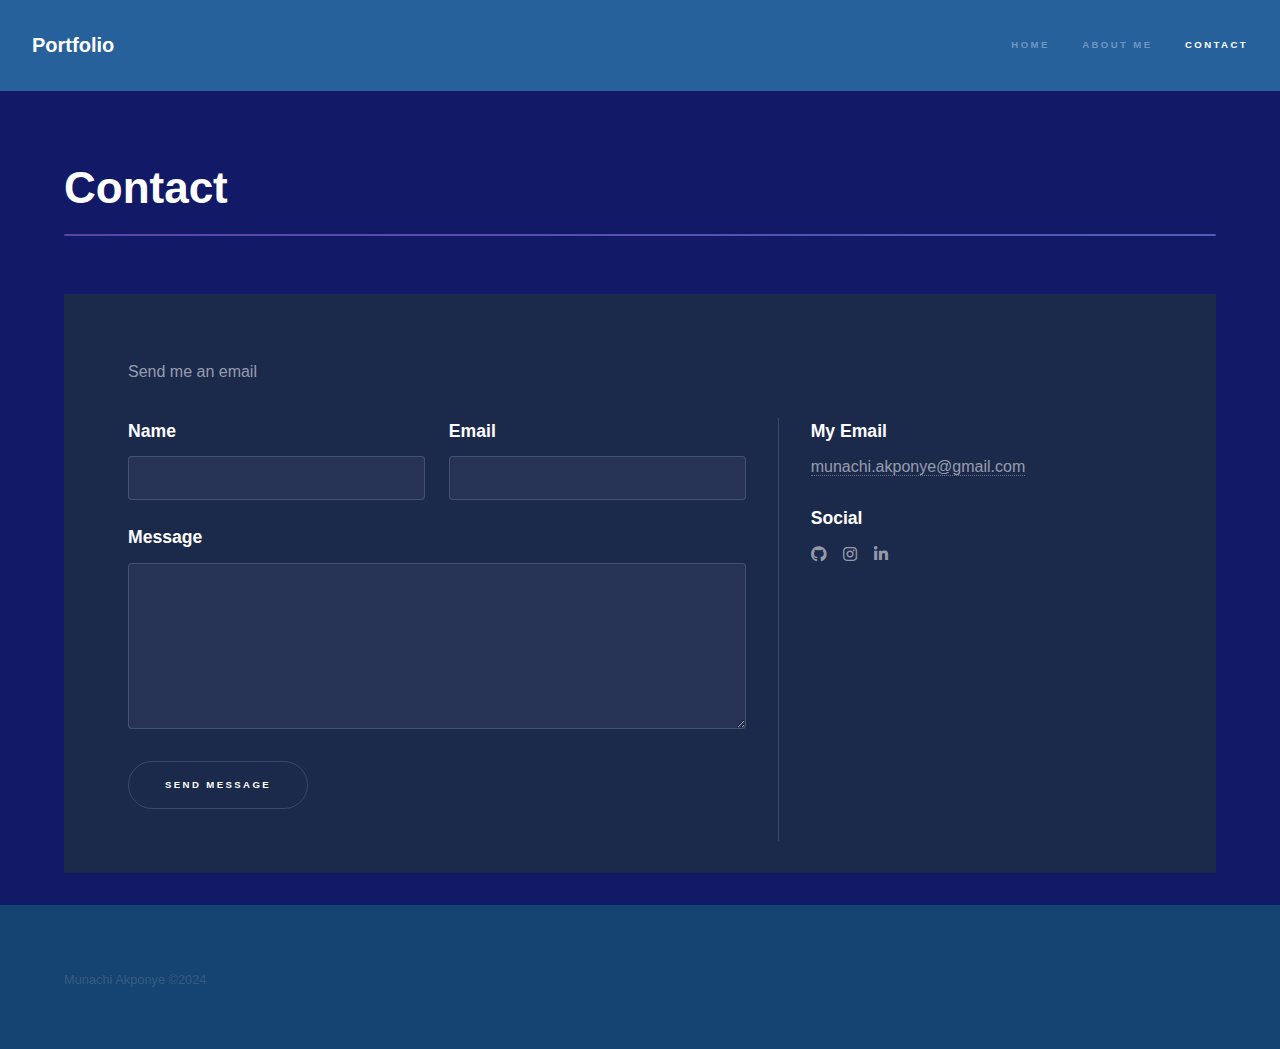
==== commit 422e71d3: "Update elements.html" ====
--- a/docs/elements.html
+++ b/docs/elements.html
@@ -59,7 +59,7 @@
 											<ul class="contact">
 												<li>
 													<h3>My Email</h3>
-													<a href="mailto:makponye17@gmail.com">makponye17@gmail.com</a>
+													<a href="mailto:munachi.akponye@gmail.com">munachi.akponye@gmail.com</a>
 												</li>
 												<li>
 													<h3>Social</h3>
@@ -83,7 +83,7 @@
 			<footer id="footer" class="wrapper alt">
 				<div class="inner">
 					<ul class="menu">
-						<li>Munachi Akponye &copy;2021</li>
+						<li>Munachi Akponye &copy;2024</li>
 					</ul>
 				</div>
 			</footer>
@@ -98,4 +98,4 @@
 			<script src="assets/js/main.js"></script>
 
 	</body>
-</html>+</html>
